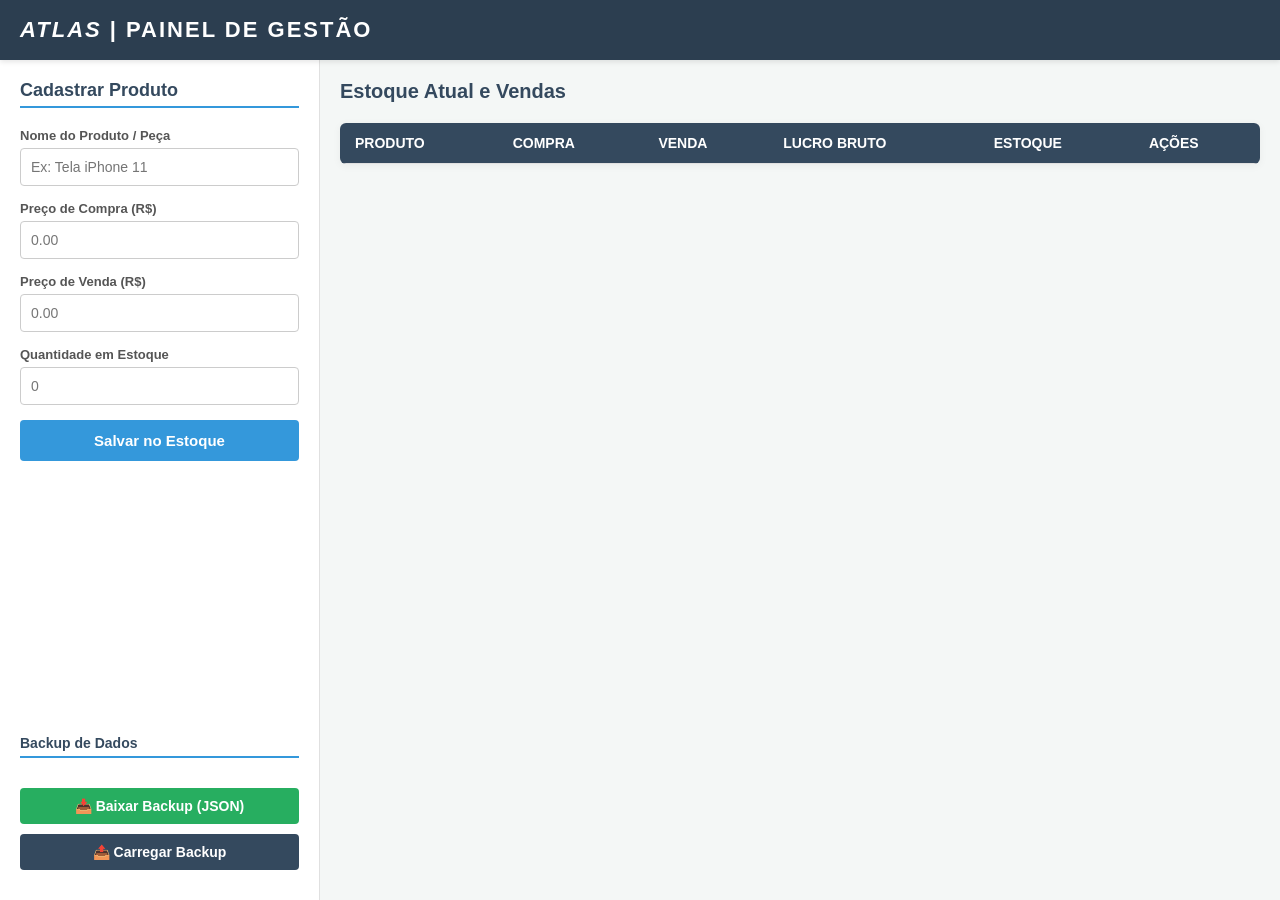
==== gestao.html @ 3292a076 "Add initial HTML structure for management panel" ====
<!DOCTYPE html>
<html lang="pt-BR">
<head>
    <meta charset="UTF-8">
    <meta name="viewport" content="width=device-width, initial-scale=1.0">
    <title>Atlas - Painel de Gestão (Local)</title>
    <style>
        :root {
            --bg-color: #f4f7f6;
            --sidebar-bg: #ffffff;
            --primary-color: #2c3e50;
            --secondary-color: #34495e;
            --accent-color: #3498db;
            --success-color: #27ae60;
            --danger-color: #e74c3c;
            --text-main: #333333;
            --border-color: #e0e0e0;
        }

        * { margin: 0; padding: 0; box-sizing: border-box; font-family: 'Segoe UI', Tahoma, Geneva, Verdana, sans-serif; }
        
        body { background-color: var(--bg-color); color: var(--text-main); display: flex; height: 100vh; overflow: hidden; }

        header { 
            position: absolute; top: 0; left: 0; right: 0; height: 60px; 
            background-color: var(--primary-color); color: white; 
            display: flex; align-items: center; justify-content: space-between; padding: 0 20px; 
            box-shadow: 0 2px 5px rgba(0,0,0,0.1); z-index: 10;
        }
        header h1 { font-size: 22px; letter-spacing: 2px; text-transform: uppercase; }
        .logo-text { font-weight: bold; font-style: italic; }

        .dashboard { display: flex; width: 100%; margin-top: 60px; height: calc(100vh - 60px); }

        .sidebar { 
            width: 320px; background-color: var(--sidebar-bg); padding: 20px; 
            border-right: 1px solid var(--border-color); overflow-y: auto; display: flex; flex-direction: column;
        }
        
        .sidebar h2 { font-size: 18px; margin-bottom: 20px; color: var(--secondary-color); border-bottom: 2px solid var(--accent-color); padding-bottom: 5px; }
        
        .form-group { margin-bottom: 15px; }
        .form-group label { display: block; font-size: 13px; font-weight: 600; margin-bottom: 5px; color: #555; }
        .form-group input { width: 100%; padding: 10px; border: 1px solid #ccc; border-radius: 4px; font-size: 14px; }
        
        button { border: none; border-radius: 4px; font-size: 14px; font-weight: bold; cursor: pointer; transition: 0.3s; padding: 10px; color: white; width: 100%; margin-bottom: 10px;}
        .btn-save { background-color: var(--accent-color); padding: 12px; font-size: 15px; }
        .btn-save:hover { background-color: #2980b9; }
        .btn-export { background-color: var(--success-color); margin-top: 20px;}
        .btn-import { background-color: var(--secondary-color); }
        .btn-delete { background-color: var(--danger-color); width: auto; padding: 6px 10px; font-size: 12px;}

        .main-content { flex: 1; padding: 20px; overflow-y: auto; }
        .main-content h2 { font-size: 20px; margin-bottom: 20px; color: var(--secondary-color); }

        .table-container { background: white; border-radius: 6px; box-shadow: 0 2px 8px rgba(0,0,0,0.05); overflow: hidden; }
        table { width: 100%; border-collapse: collapse; text-align: left; }
        thead { background-color: var(--secondary-color); color: white; }
        th, td { padding: 12px 15px; border-bottom: 1px solid var(--border-color); }
        th { font-size: 14px; font-weight: 600; text-transform: uppercase; }
        td { font-size: 14px; vertical-align: middle; }
        tr:hover { background-color: #f9f9f9; }

        .sell-action { display: flex; gap: 10px; align-items: center; }
        .sell-action input { width: 60px; padding: 6px; border: 1px solid #ccc; border-radius: 4px; }
        .sell-action button { background-color: var(--success-color); width: auto; padding: 6px 12px; margin: 0; }
        
        .estoque-baixo { color: #e74c3c; font-weight: bold; }
    </style>
</head>
<body>

    <header>
        <h1><span class="logo-text">ATLAS</span> | Painel de Gestão</h1>
    </header>

    <div class="dashboard">
        <aside class="sidebar">
            <h2>Cadastrar Produto</h2>
            <div class="form-group">
                <label>Nome do Produto / Peça</label>
                <input type="text" id="nome" placeholder="Ex: Tela iPhone 11" required>
            </div>
            <div class="form-group">
                <label>Preço de Compra (R$)</label>
                <input type="number" id="preco_compra" placeholder="0.00" step="0.01" required>
            </div>
            <div class="form-group">
                <label>Preço de Venda (R$)</label>
                <input type="number" id="preco_venda" placeholder="0.00" step="0.01" required>
            </div>
            <div class="form-group">
                <label>Quantidade em Estoque</label>
                <input type="number" id="estoque" placeholder="0" required>
            </div>
            <button class="btn-save" onclick="cadastrarProduto()">Salvar no Estoque</button>

            <div style="margin-top: auto;">
                <h2 style="font-size: 14px; margin-bottom: 10px; margin-top: 20px;">Backup de Dados</h2>
                <button class="btn-export" onclick="exportarDados()">📥 Baixar Backup (JSON)</button>
                <input type="file" id="importFile" style="display: none;" accept=".json" onchange="importarDados(event)">
                <button class="btn-import" onclick="document.getElementById('importFile').click()">📤 Carregar Backup</button>
            </div>
        </aside>

        <main class="main-content">
            <h2>Estoque Atual e Vendas</h2>
            <div class="table-container">
                <table>
                    <thead>
                        <tr>
                            <th>Produto</th>
                            <th>Compra</th>
                            <th>Venda</th>
                            <th>Lucro Bruto</th>
                            <th>Estoque</th>
                            <th>Ações</th>
                        </tr>
                    </thead>
                    <tbody id="tabela-produtos">
                        <!-- Itens renderizados via JS -->
                    </tbody>
                </table>
            </div>
        </main>
    </div>

    <script>
        // Inicializa a lista de produtos puxando do navegador ou cria uma lista vazia
        let produtos = JSON.parse(localStorage.getItem('atlas_produtos')) || [];

        function salvarNoNavegador() {
            localStorage.setItem('atlas_produtos', JSON.stringify(produtos));
        }

        function carregarProdutos() {
            const tbody = document.getElementById('tabela-produtos');
            tbody.innerHTML = '';
            
            produtos.forEach(p => {
                const lucro = p.preco_venda - p.preco_compra;
                const classEstoque = p.estoque <= 2 ? 'estoque-baixo' : '';

                tbody.innerHTML += `
                    <tr>
                        <td><strong>${p.nome}</strong></td>
                        <td>R$ ${parseFloat(p.preco_compra).toFixed(2)}</td>
                        <td>R$ ${parseFloat(p.preco_venda).toFixed(2)}</td>
                        <td style="color: #27ae60; font-weight: bold;">R$ ${lucro.toFixed(2)}</td>
                        <td class="${classEstoque}">${p.estoque} un.</td>
                        <td>
                            <div class="sell-action">
                                <input type="number" id="qtd-${p.id}" value="1" min="1" max="${p.estoque}">
                                <button onclick="venderProduto(${p.id})">Baixa</button>
                                <button class="btn-delete" onclick="excluirProduto(${p.id})">Excluir</button>
                            </div>
                        </td>
                    </tr>
                `;
            });
        }

        function cadastrarProduto() {
            const nome = document.getElementById('nome').value;
            const preco_compra = document.getElementById('preco_compra').value;
            const preco_venda = document.getElementById('preco_venda').value;
            const estoque = document.getElementById('estoque').value;

            if(!nome || !preco_compra || !preco_venda || !estoque) return alert("Preencha todos os campos!");

            const novoProduto = {
                id: Date.now(), // Gera um ID único baseado na data/hora
                nome,
                preco_compra: parseFloat(preco_compra),
                preco_venda: parseFloat(preco_venda),
                estoque: parseInt(estoque)
            };

            produtos.push(novoProduto);
            salvarNoNavegador();
            
            document.getElementById('nome').value = '';
            document.getElementById('preco_compra').value = '';
            document.getElementById('preco_venda').value = '';
            document.getElementById('estoque').value = '';
            
            carregarProdutos();
        }

        function venderProduto(id) {
            const quantidade = parseInt(document.getElementById(`qtd-${id}`).value);
            const index = produtos.findIndex(p => p.id === id);
            
            if (produtos[index].estoque < quantidade) {
                return alert("Estoque insuficiente para esta venda!");
            }

            produtos[index].estoque -= quantidade;
            salvarNoNavegador();
            carregarProdutos();
        }

        function excluirProduto(id) {
            if(confirm("Tem certeza que deseja excluir esta peça do sistema?")) {
                produtos = produtos.filter(p => p.id !== id);
                salvarNoNavegador();
                carregarProdutos();
            }
        }

        // --- FUNÇÕES DE BACKUP ---
        function exportarDados() {
            const dataStr = "data:text/json;charset=utf-8," + encodeURIComponent(JSON.stringify(produtos));
            const downloadAnchorNode = document.createElement('a');
            downloadAnchorNode.setAttribute("href", dataStr);
            downloadAnchorNode.setAttribute("download", "atlas_backup_" + new Date().toLocaleDateString('pt-BR').replace(/\//g, '-') + ".json");
            document.body.appendChild(downloadAnchorNode);
            downloadAnchorNode.click();
            downloadAnchorNode.remove();
        }

        function importarDados(event) {
            const file = event.target.files[0];
            if (!file) return;

            const reader = new FileReader();
            reader.onload = function(e) {
                try {
                    const dadosImportados = JSON.parse(e.target.result);
                    if(Array.isArray(dadosImportados)) {
                        produtos = dadosImportados;
                        salvarNoNavegador();
                        carregarProdutos();
                        alert("Backup carregado com sucesso!");
                    } else {
                        alert("Arquivo inválido.");
                    }
                } catch (error) {
                    alert("Erro ao ler o arquivo de backup.");
                }
            };
            reader.readAsText(file);
        }

        // Inicia a tela
        carregarProdutos();
    </script>
</body>
</html>
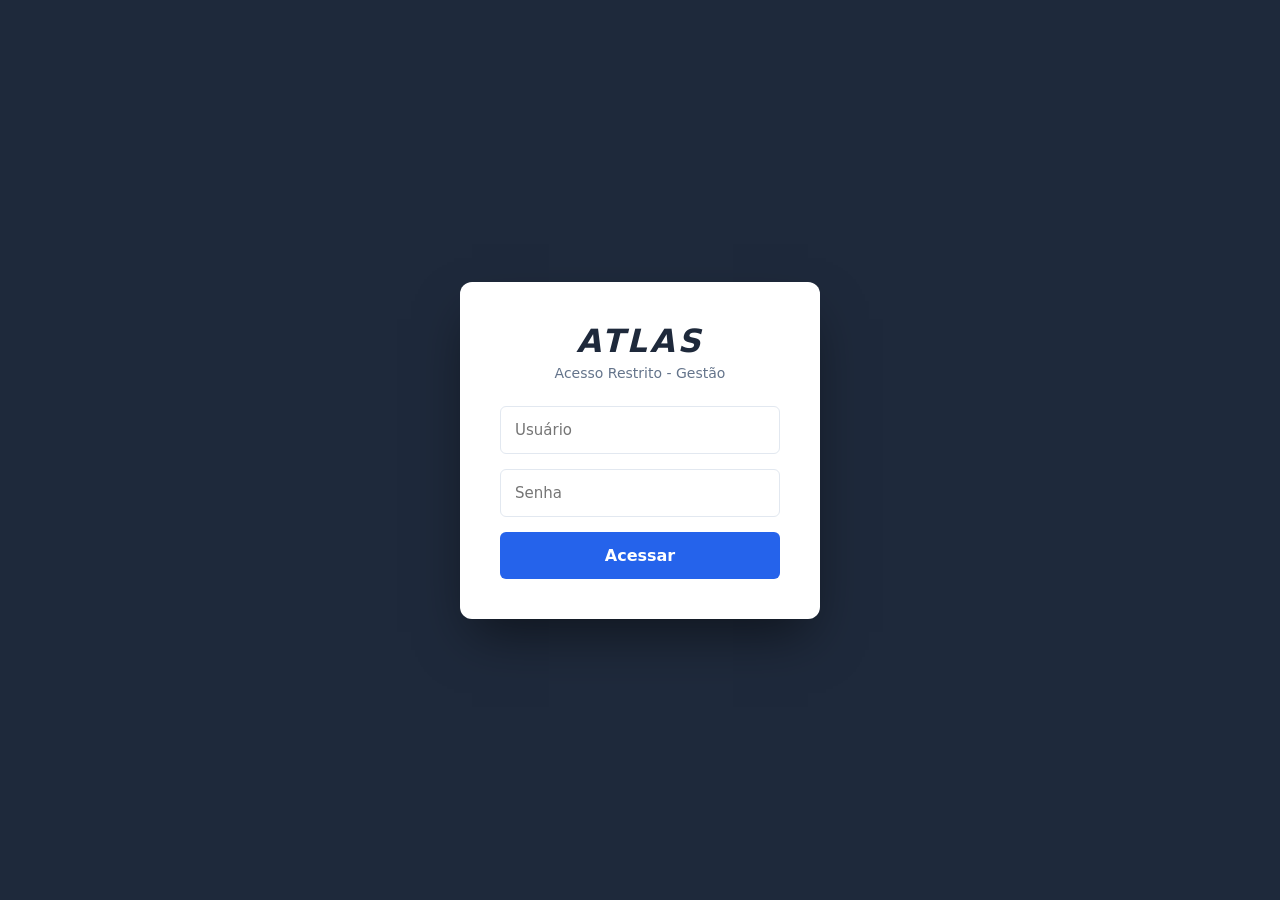
==== commit 533b1eff: "Update gestao.html" ====
--- a/gestao.html
+++ b/gestao.html
@@ -3,247 +3,404 @@
 <head>
     <meta charset="UTF-8">
     <meta name="viewport" content="width=device-width, initial-scale=1.0">
-    <title>Atlas - Painel de Gestão (Local)</title>
+    <title>ATLAS - Painel de Gestão</title>
     <style>
+        /* --- ESTILOS GERAIS E VARIÁVEIS --- */
         :root {
-            --bg-color: #f4f7f6;
-            --sidebar-bg: #ffffff;
-            --primary-color: #2c3e50;
-            --secondary-color: #34495e;
-            --accent-color: #3498db;
-            --success-color: #27ae60;
-            --danger-color: #e74c3c;
-            --text-main: #333333;
-            --border-color: #e0e0e0;
-        }
-
-        * { margin: 0; padding: 0; box-sizing: border-box; font-family: 'Segoe UI', Tahoma, Geneva, Verdana, sans-serif; }
+            --bg-body: #f0f2f5; --sidebar: #ffffff;
+            --primary: #1e293b; --primary-hover: #334155;
+            --accent: #2563eb; --accent-hover: #1d4ed8;
+            --success: #10b981; --warning: #f59e0b; 
+            --danger: #ef4444; --purple: #8b5cf6;
+            --text-main: #334155; --text-light: #64748b;
+            --border: #e2e8f0;
+        }
+        * { margin: 0; padding: 0; box-sizing: border-box; font-family: 'Segoe UI', system-ui, sans-serif; }
+        body { background: var(--bg-body); color: var(--text-main); height: 100vh; overflow: hidden; display: flex; flex-direction: column; }
         
-        body { background-color: var(--bg-color); color: var(--text-main); display: flex; height: 100vh; overflow: hidden; }
-
+        /* --- TELA DE LOGIN --- */
+        #login-screen { 
+            position: fixed; top: 0; left: 0; width: 100%; height: 100%; 
+            background: var(--primary); display: flex; justify-content: center; align-items: center; z-index: 1000;
+        }
+        .login-box { 
+            background: white; padding: 40px; border-radius: 12px; width: 360px; 
+            text-align: center; box-shadow: 0 25px 50px -12px rgba(0,0,0,0.5); 
+        }
+        .login-box h1 { margin-bottom: 5px; color: var(--primary); letter-spacing: 3px; font-weight: 800; font-style: italic; }
+        .login-box p { color: var(--text-light); margin-bottom: 25px; font-size: 14px; }
+        .login-box input { 
+            width: 100%; padding: 14px; margin-bottom: 15px; border: 1px solid var(--border); 
+            border-radius: 6px; font-size: 15px; outline: none; transition: 0.2s;
+        }
+        .login-box input:focus { border-color: var(--accent); }
+        .login-box button { 
+            width: 100%; padding: 14px; background: var(--accent); color: white; border: none; 
+            border-radius: 6px; font-size: 16px; font-weight: bold; cursor: pointer; transition: 0.2s;
+        }
+        .login-box button:hover { background: var(--accent-hover); }
+
+        /* --- CABEÇALHO --- */
+        #app-container { display: none; height: 100%; flex-direction: column; }
         header { 
-            position: absolute; top: 0; left: 0; right: 0; height: 60px; 
-            background-color: var(--primary-color); color: white; 
-            display: flex; align-items: center; justify-content: space-between; padding: 0 20px; 
-            box-shadow: 0 2px 5px rgba(0,0,0,0.1); z-index: 10;
-        }
-        header h1 { font-size: 22px; letter-spacing: 2px; text-transform: uppercase; }
-        .logo-text { font-weight: bold; font-style: italic; }
-
-        .dashboard { display: flex; width: 100%; margin-top: 60px; height: calc(100vh - 60px); }
-
-        .sidebar { 
-            width: 320px; background-color: var(--sidebar-bg); padding: 20px; 
-            border-right: 1px solid var(--border-color); overflow-y: auto; display: flex; flex-direction: column;
-        }
+            background: var(--sidebar); border-bottom: 1px solid var(--border);
+            padding: 15px 25px; display: flex; justify-content: space-between; align-items: center;
+        }
+        .logo { font-size: 22px; font-weight: 800; font-style: italic; color: var(--primary); letter-spacing: 2px;}
+        .tabs { display: flex; gap: 20px; }
+        .tab-btn { 
+            background: none; border: none; font-size: 15px; font-weight: 600; color: var(--text-light); 
+            cursor: pointer; padding: 8px 0; border-bottom: 3px solid transparent; transition: 0.2s;
+        }
+        .tab-btn.active { color: var(--accent); border-bottom-color: var(--accent); }
+        .header-actions button { 
+            padding: 8px 15px; border: none; border-radius: 6px; font-weight: bold; cursor: pointer; margin-left: 10px; font-size: 13px;
+        }
+        .btn-backup { background: var(--primary); color: white; }
+        .btn-logout { background: transparent; color: var(--danger); border: 1px solid var(--danger); }
+
+        /* --- LAYOUT PRINCIPAL --- */
+        .main-content { display: flex; flex: 1; overflow: hidden; }
+        .sidebar { width: 340px; background: var(--sidebar); padding: 25px; border-right: 1px solid var(--border); overflow-y: auto; }
+        .content-area { flex: 1; padding: 25px; overflow-y: auto; background: var(--bg-body); }
         
-        .sidebar h2 { font-size: 18px; margin-bottom: 20px; color: var(--secondary-color); border-bottom: 2px solid var(--accent-color); padding-bottom: 5px; }
+        /* --- FORMULÁRIOS --- */
+        .sidebar h2 { font-size: 18px; margin-bottom: 20px; color: var(--primary); border-bottom: 2px solid var(--border); padding-bottom: 10px; }
+        .form-group { margin-bottom: 16px; }
+        .form-group label { display: block; font-size: 13px; font-weight: 600; margin-bottom: 6px; color: var(--text-main); }
+        .form-group input, .form-group select { 
+            width: 100%; padding: 12px; border: 1px solid var(--border); border-radius: 6px; font-size: 14px; background: #f8fafc; outline: none;
+        }
+        .form-group input:focus, .form-group select:focus { border-color: var(--accent); background: white; }
+        .btn-save { width: 100%; padding: 14px; background: var(--accent); color: white; border: none; border-radius: 6px; font-weight: bold; cursor: pointer; margin-top: 10px; }
+
+        /* --- DASHBOARD IPHONES --- */
+        .metrics-grid { display: grid; grid-template-columns: 1fr 1fr; gap: 20px; margin-bottom: 25px; }
+        .metric-card { background: white; padding: 20px; border-radius: 10px; box-shadow: 0 4px 6px -1px rgba(0,0,0,0.05); border-left: 5px solid var(--text-light); }
+        .metric-card h3 { font-size: 13px; color: var(--text-light); text-transform: uppercase; margin-bottom: 8px; }
+        .metric-card .value { font-size: 26px; font-weight: bold; color: var(--primary); }
+        .metric-investido { border-left-color: var(--warning); }
+        .metric-lucro { border-left-color: var(--success); }
+
+        /* --- TABELAS --- */
+        .table-container { background: white; border-radius: 10px; box-shadow: 0 4px 6px -1px rgba(0,0,0,0.05); overflow: hidden; }
+        table { width: 100%; border-collapse: collapse; text-align: left; }
+        thead { background: #f8fafc; border-bottom: 1px solid var(--border); }
+        th { padding: 15px 20px; font-size: 12px; font-weight: 700; color: var(--text-light); text-transform: uppercase; }
+        td { padding: 15px 20px; font-size: 14px; border-bottom: 1px solid var(--border); vertical-align: middle; }
+        tr:hover { background: #f8fafc; }
         
-        .form-group { margin-bottom: 15px; }
-        .form-group label { display: block; font-size: 13px; font-weight: 600; margin-bottom: 5px; color: #555; }
-        .form-group input { width: 100%; padding: 10px; border: 1px solid #ccc; border-radius: 4px; font-size: 14px; }
+        /* --- BADGES E AÇÕES --- */
+        .badge { padding: 5px 10px; border-radius: 20px; font-size: 12px; font-weight: 700; color: white; display: inline-block; text-align: center;}
+        .bg-correios { background: var(--warning); }
+        .bg-estoque { background: var(--accent); }
+        .bg-anunciado { background: var(--purple); }
+        .bg-vendido { background: var(--success); }
         
-        button { border: none; border-radius: 4px; font-size: 14px; font-weight: bold; cursor: pointer; transition: 0.3s; padding: 10px; color: white; width: 100%; margin-bottom: 10px;}
-        .btn-save { background-color: var(--accent-color); padding: 12px; font-size: 15px; }
-        .btn-save:hover { background-color: #2980b9; }
-        .btn-export { background-color: var(--success-color); margin-top: 20px;}
-        .btn-import { background-color: var(--secondary-color); }
-        .btn-delete { background-color: var(--danger-color); width: auto; padding: 6px 10px; font-size: 12px;}
-
-        .main-content { flex: 1; padding: 20px; overflow-y: auto; }
-        .main-content h2 { font-size: 20px; margin-bottom: 20px; color: var(--secondary-color); }
-
-        .table-container { background: white; border-radius: 6px; box-shadow: 0 2px 8px rgba(0,0,0,0.05); overflow: hidden; }
-        table { width: 100%; border-collapse: collapse; text-align: left; }
-        thead { background-color: var(--secondary-color); color: white; }
-        th, td { padding: 12px 15px; border-bottom: 1px solid var(--border-color); }
-        th { font-size: 14px; font-weight: 600; text-transform: uppercase; }
-        td { font-size: 14px; vertical-align: middle; }
-        tr:hover { background-color: #f9f9f9; }
-
-        .sell-action { display: flex; gap: 10px; align-items: center; }
-        .sell-action input { width: 60px; padding: 6px; border: 1px solid #ccc; border-radius: 4px; }
-        .sell-action button { background-color: var(--success-color); width: auto; padding: 6px 12px; margin: 0; }
-        
-        .estoque-baixo { color: #e74c3c; font-weight: bold; }
+        select.action-select { padding: 6px; border-radius: 4px; border: 1px solid var(--border); font-size: 13px; font-weight: 600; cursor: pointer; }
+        .btn-delete { background: var(--danger); color: white; border: none; padding: 6px 12px; border-radius: 4px; cursor: pointer; font-weight: bold; margin-left: 5px;}
+        .btn-sell { background: var(--success); color: white; border: none; padding: 6px 12px; border-radius: 4px; cursor: pointer; font-weight: bold; }
     </style>
 </head>
 <body>
 
-    <header>
-        <h1><span class="logo-text">ATLAS</span> | Painel de Gestão</h1>
-    </header>
-
-    <div class="dashboard">
-        <aside class="sidebar">
-            <h2>Cadastrar Produto</h2>
-            <div class="form-group">
-                <label>Nome do Produto / Peça</label>
-                <input type="text" id="nome" placeholder="Ex: Tela iPhone 11" required>
+    <!-- 1. TELA DE LOGIN -->
+    <div id="login-screen">
+        <div class="login-box">
+            <h1>ATLAS</h1>
+            <p>Acesso Restrito - Gestão</p>
+            <input type="text" id="user" placeholder="Usuário">
+            <input type="password" id="pass" placeholder="Senha">
+            <button onclick="fazerLogin()">Acessar</button>
+        </div>
+    </div>
+
+    <!-- 2. SISTEMA PRINCIPAL -->
+    <div id="app-container">
+        <header>
+            <div class="logo">ATLAS</div>
+            <div class="tabs">
+                <button class="tab-btn active" onclick="mudarAba('apple')" id="tab-apple">Revenda Apple</button>
+                <button class="tab-btn" onclick="mudarAba('geral')" id="tab-geral">Estoque de Peças</button>
             </div>
-            <div class="form-group">
-                <label>Preço de Compra (R$)</label>
-                <input type="number" id="preco_compra" placeholder="0.00" step="0.01" required>
+            <div class="header-actions">
+                <button class="btn-backup" onclick="fazerBackup()">Fazer Backup (JSON)</button>
+                <button class="btn-logout" onclick="location.reload()">Sair</button>
             </div>
-            <div class="form-group">
-                <label>Preço de Venda (R$)</label>
-                <input type="number" id="preco_venda" placeholder="0.00" step="0.01" required>
+        </header>
+
+        <!-- ABA 1: REVENDA APPLE -->
+        <div class="main-content" id="view-apple">
+            <aside class="sidebar">
+                <h2>Cadastrar iPhone</h2>
+                <div class="form-group"><label>Modelo</label><input type="text" id="ip_modelo" placeholder="Ex: iPhone 13 Pro"></div>
+                <div class="form-group"><label>Capacidade (GB)</label><input type="text" id="ip_cap" placeholder="Ex: 128"></div>
+                <div class="form-group"><label>Valor Pago (R$)</label><input type="number" id="ip_compra" placeholder="0.00" step="0.01"></div>
+                <div class="form-group">
+                    <label>Situação Inicial</label>
+                    <select id="ip_sit">
+                        <option value="Correios">Em trânsito (Correios)</option>
+                        <option value="Estoque" selected>Em Estoque</option>
+                        <option value="Anunciado">Anunciado</option>
+                    </select>
+                </div>
+                <!-- Botão já informa que calcula os 30% -->
+                <button class="btn-save" onclick="cadastrarIphone()">Salvar (Lucro 30% Auto)</button>
+            </aside>
+
+            <div class="content-area">
+                <div class="metrics-grid">
+                    <div class="metric-card metric-investido">
+                        <h3>Capital Parado (Investido)</h3>
+                        <div class="value" id="dash-investido">R$ 0,00</div>
+                    </div>
+                    <div class="metric-card metric-lucro">
+                        <h3>Lucro do Mês (Vendas)</h3>
+                        <div class="value" id="dash-lucro">R$ 0,00</div>
+                    </div>
+                </div>
+
+                <div class="table-container">
+                    <table>
+                        <thead>
+                            <tr><th>Modelo / GB</th><th>Custo</th><th>Venda Sugerida</th><th>Status</th><th>Ações</th></tr>
+                        </thead>
+                        <tbody id="tabela-iphones"></tbody>
+                    </table>
+                </div>
             </div>
-            <div class="form-group">
-                <label>Quantidade em Estoque</label>
-                <input type="number" id="estoque" placeholder="0" required>
+        </div>
+
+        <!-- ABA 2: ESTOQUE GERAL -->
+        <div class="main-content" id="view-geral" style="display: none;">
+            <aside class="sidebar">
+                <h2>Cadastrar Peça</h2>
+                <div class="form-group"><label>Nome da Peça/Serviço</label><input type="text" id="g_nome" placeholder="Ex: SSD 240GB Kingston"></div>
+                <div class="form-group"><label>Custo (R$)</label><input type="number" id="g_compra" placeholder="0.00" step="0.01"></div>
+                <div class="form-group"><label>Preço de Venda (R$)</label><input type="number" id="g_venda" placeholder="0.00" step="0.01"></div>
+                <div class="form-group"><label>Quantidade no Estoque</label><input type="number" id="g_estoque" placeholder="Ex: 5"></div>
+                <button class="btn-save" onclick="cadastrarGeral()">Salvar Produto</button>
+            </aside>
+
+            <div class="content-area">
+                <div class="table-container">
+                    <table>
+                        <thead>
+                            <tr><th>Produto</th><th>Custo</th><th>Venda</th><th>Qtd</th><th>Ações</th></tr>
+                        </thead>
+                        <tbody id="tabela-geral"></tbody>
+                    </table>
+                </div>
             </div>
-            <button class="btn-save" onclick="cadastrarProduto()">Salvar no Estoque</button>
-
-            <div style="margin-top: auto;">
-                <h2 style="font-size: 14px; margin-bottom: 10px; margin-top: 20px;">Backup de Dados</h2>
-                <button class="btn-export" onclick="exportarDados()">📥 Baixar Backup (JSON)</button>
-                <input type="file" id="importFile" style="display: none;" accept=".json" onchange="importarDados(event)">
-                <button class="btn-import" onclick="document.getElementById('importFile').click()">📤 Carregar Backup</button>
-            </div>
-        </aside>
-
-        <main class="main-content">
-            <h2>Estoque Atual e Vendas</h2>
-            <div class="table-container">
-                <table>
-                    <thead>
-                        <tr>
-                            <th>Produto</th>
-                            <th>Compra</th>
-                            <th>Venda</th>
-                            <th>Lucro Bruto</th>
-                            <th>Estoque</th>
-                            <th>Ações</th>
-                        </tr>
-                    </thead>
-                    <tbody id="tabela-produtos">
-                        <!-- Itens renderizados via JS -->
-                    </tbody>
-                </table>
-            </div>
-        </main>
+        </div>
     </div>
 
+    <!-- 3. LÓGICA JAVASCRIPT (LOCALSTORAGE) -->
     <script>
-        // Inicializa a lista de produtos puxando do navegador ou cria uma lista vazia
-        let produtos = JSON.parse(localStorage.getItem('atlas_produtos')) || [];
-
-        function salvarNoNavegador() {
-            localStorage.setItem('atlas_produtos', JSON.stringify(produtos));
-        }
-
-        function carregarProdutos() {
-            const tbody = document.getElementById('tabela-produtos');
+        // Formataador de Dinheiro para Real
+        const formatadorBRL = new Intl.NumberFormat('pt-BR', { style: 'currency', currency: 'BRL' });
+
+        // --- SISTEMA DE LOGIN (Frontend) ---
+        function fazerLogin() {
+            const u = document.getElementById('user').value;
+            const p = document.getElementById('pass').value;
+            // Credenciais fixas de acesso
+            if (u === 'admin' && p === 'atlas26') {
+                document.getElementById('login-screen').style.display = 'none';
+                document.getElementById('app-container').style.display = 'flex';
+                carregarTudo();
+            } else {
+                alert("Acesso Negado. Usuário ou senha incorretos.");
+            }
+        }
+
+        // --- CONTROLE DE ABAS ---
+        function mudarAba(aba) {
+            document.getElementById('view-apple').style.display = aba === 'apple' ? 'flex' : 'none';
+            document.getElementById('view-geral').style.display = aba === 'geral' ? 'flex' : 'none';
+            document.getElementById('tab-apple').classList.toggle('active', aba === 'apple');
+            document.getElementById('tab-geral').classList.toggle('active', aba === 'geral');
+        }
+
+        // --- FUNÇÕES DE BANCO DE DADOS (LOCALSTORAGE) ---
+        function lerDados(chave) {
+            return JSON.parse(localStorage.getItem(chave)) || [];
+        }
+        function salvarDados(chave, dados) {
+            localStorage.setItem(chave, JSON.stringify(dados));
+        }
+
+        function carregarTudo() {
+            renderizarIphones();
+            renderizarGeral();
+        }
+
+        // --- ABA: REVENDA APPLE ---
+        function renderizarIphones() {
+            const iphones = lerDados('atlas_iphones_v1');
+            const tbody = document.getElementById('tabela-iphones');
             tbody.innerHTML = '';
             
-            produtos.forEach(p => {
-                const lucro = p.preco_venda - p.preco_compra;
-                const classEstoque = p.estoque <= 2 ? 'estoque-baixo' : '';
+            let investido = 0;
+            let lucro = 0;
+
+            iphones.forEach((ip, index) => {
+                // Cálculo das métricas
+                if (ip.situacao !== 'Vendido') {
+                    investido += ip.compra;
+                } else {
+                    lucro += (ip.venda - ip.compra);
+                }
+
+                // Configuração das cores do Status
+                let badge = 'bg-estoque';
+                if (ip.situacao === 'Correios') badge = 'bg-correios';
+                if (ip.situacao === 'Anunciado') badge = 'bg-anunciado';
+                if (ip.situacao === 'Vendido') badge = 'bg-vendido';
 
                 tbody.innerHTML += `
                     <tr>
-                        <td><strong>${p.nome}</strong></td>
-                        <td>R$ ${parseFloat(p.preco_compra).toFixed(2)}</td>
-                        <td>R$ ${parseFloat(p.preco_venda).toFixed(2)}</td>
-                        <td style="color: #27ae60; font-weight: bold;">R$ ${lucro.toFixed(2)}</td>
-                        <td class="${classEstoque}">${p.estoque} un.</td>
+                        <td><strong>${ip.modelo}</strong> <span style="color:#64748b; font-size:12px;">(${ip.capacidade}GB)</span></td>
+                        <td>${formatadorBRL.format(ip.compra)}</td>
+                        <td style="color:var(--success); font-weight:bold;">${formatadorBRL.format(ip.venda)}</td>
+                        <td><span class="badge ${badge}">${ip.situacao}</span></td>
                         <td>
-                            <div class="sell-action">
-                                <input type="number" id="qtd-${p.id}" value="1" min="1" max="${p.estoque}">
-                                <button onclick="venderProduto(${p.id})">Baixa</button>
-                                <button class="btn-delete" onclick="excluirProduto(${p.id})">Excluir</button>
-                            </div>
+                            <select class="action-select" onchange="mudarStatusIphone(${index}, this.value)" ${ip.situacao === 'Vendido' ? 'disabled' : ''}>
+                                <option value="">Mover para...</option>
+                                <option value="Correios">Correios</option>
+                                <option value="Estoque">Estoque</option>
+                                <option value="Anunciado">Anunciado</option>
+                                <option value="Vendido">Vendido!</option>
+                            </select>
+                            <button class="btn-delete" onclick="deletarIphone(${index})">X</button>
                         </td>
                     </tr>
                 `;
             });
-        }
-
-        function cadastrarProduto() {
-            const nome = document.getElementById('nome').value;
-            const preco_compra = document.getElementById('preco_compra').value;
-            const preco_venda = document.getElementById('preco_venda').value;
-            const estoque = document.getElementById('estoque').value;
-
-            if(!nome || !preco_compra || !preco_venda || !estoque) return alert("Preencha todos os campos!");
-
-            const novoProduto = {
-                id: Date.now(), // Gera um ID único baseado na data/hora
-                nome,
-                preco_compra: parseFloat(preco_compra),
-                preco_venda: parseFloat(preco_venda),
-                estoque: parseInt(estoque)
-            };
-
-            produtos.push(novoProduto);
-            salvarNoNavegador();
-            
-            document.getElementById('nome').value = '';
-            document.getElementById('preco_compra').value = '';
-            document.getElementById('preco_venda').value = '';
-            document.getElementById('estoque').value = '';
-            
-            carregarProdutos();
-        }
-
-        function venderProduto(id) {
-            const quantidade = parseInt(document.getElementById(`qtd-${id}`).value);
-            const index = produtos.findIndex(p => p.id === id);
-            
-            if (produtos[index].estoque < quantidade) {
-                return alert("Estoque insuficiente para esta venda!");
+
+            // Atualiza o Dashboard
+            document.getElementById('dash-investido').innerText = formatadorBRL.format(investido);
+            document.getElementById('dash-lucro').innerText = formatadorBRL.format(lucro);
+        }
+
+        function cadastrarIphone() {
+            const modelo = document.getElementById('ip_modelo').value;
+            const cap = document.getElementById('ip_cap').value;
+            const compra = parseFloat(document.getElementById('ip_compra').value);
+            const sit = document.getElementById('ip_sit').value;
+
+            if(!modelo || !cap || isNaN(compra)) return alert("Preencha todos os campos do iPhone!");
+
+            const iphones = lerDados('atlas_iphones_v1');
+            
+            // CÁLCULO DE 30% DE LUCRO AUTOMÁTICO
+            const venda = compra * 1.30; 
+
+            iphones.push({ modelo, capacidade: cap, compra, venda, situacao: sit });
+            salvarDados('atlas_iphones_v1', iphones);
+
+            // Limpa form
+            document.getElementById('ip_modelo').value = '';
+            document.getElementById('ip_cap').value = '';
+            document.getElementById('ip_compra').value = '';
+            
+            renderizarIphones();
+        }
+
+        function mudarStatusIphone(index, novoStatus) {
+            if(!novoStatus) return;
+            const iphones = lerDados('atlas_iphones_v1');
+            iphones[index].situacao = novoStatus;
+            salvarDados('atlas_iphones_v1', iphones);
+            renderizarIphones();
+        }
+
+        function deletarIphone(index) {
+            if(confirm("Apagar este registro de iPhone?")) {
+                const iphones = lerDados('atlas_iphones_v1');
+                iphones.splice(index, 1);
+                salvarDados('atlas_iphones_v1', iphones);
+                renderizarIphones();
             }
-
-            produtos[index].estoque -= quantidade;
-            salvarNoNavegador();
-            carregarProdutos();
-        }
-
-        function excluirProduto(id) {
-            if(confirm("Tem certeza que deseja excluir esta peça do sistema?")) {
-                produtos = produtos.filter(p => p.id !== id);
-                salvarNoNavegador();
-                carregarProdutos();
+        }
+
+        // --- ABA: ESTOQUE GERAL ---
+        function renderizarGeral() {
+            const geral = lerDados('atlas_geral_v1');
+            const tbody = document.getElementById('tabela-geral');
+            tbody.innerHTML = '';
+            
+            geral.forEach((p, index) => {
+                tbody.innerHTML += `
+                    <tr>
+                        <td><strong>${p.nome}</strong></td>
+                        <td>${formatadorBRL.format(p.compra)}</td>
+                        <td>${formatadorBRL.format(p.venda)}</td>
+                        <td><strong style="color: ${p.estoque <= 2 ? 'var(--danger)' : 'var(--text-main)'}">${p.estoque}</strong></td>
+                        <td>
+                            <button class="btn-sell" onclick="venderGeral(${index})">Vender ( -1 )</button>
+                            <button class="btn-delete" onclick="deletarGeral(${index})">X</button>
+                        </td>
+                    </tr>
+                `;
+            });
+        }
+
+        function cadastrarGeral() {
+            const nome = document.getElementById('g_nome').value;
+            const compra = parseFloat(document.getElementById('g_compra').value);
+            const venda = parseFloat(document.getElementById('g_venda').value);
+            const estoque = parseInt(document.getElementById('g_estoque').value);
+
+            if(!nome || isNaN(compra) || isNaN(venda) || isNaN(estoque)) return alert("Preencha todos os campos da peça!");
+
+            const geral = lerDados('atlas_geral_v1');
+            geral.push({ nome, compra, venda, estoque });
+            salvarDados('atlas_geral_v1', geral);
+
+            document.getElementById('g_nome').value = '';
+            document.getElementById('g_compra').value = '';
+            document.getElementById('g_venda').value = '';
+            document.getElementById('g_estoque').value = '';
+            
+            renderizarGeral();
+        }
+
+        function venderGeral(index) {
+            const geral = lerDados('atlas_geral_v1');
+            if (geral[index].estoque > 0) {
+                geral[index].estoque -= 1;
+                salvarDados('atlas_geral_v1', geral);
+                renderizarGeral();
+            } else {
+                alert("Estoque zerado!");
             }
         }
 
-        // --- FUNÇÕES DE BACKUP ---
-        function exportarDados() {
-            const dataStr = "data:text/json;charset=utf-8," + encodeURIComponent(JSON.stringify(produtos));
-            const downloadAnchorNode = document.createElement('a');
-            downloadAnchorNode.setAttribute("href", dataStr);
-            downloadAnchorNode.setAttribute("download", "atlas_backup_" + new Date().toLocaleDateString('pt-BR').replace(/\//g, '-') + ".json");
-            document.body.appendChild(downloadAnchorNode);
-            downloadAnchorNode.click();
-            downloadAnchorNode.remove();
-        }
-
-        function importarDados(event) {
-            const file = event.target.files[0];
-            if (!file) return;
-
-            const reader = new FileReader();
-            reader.onload = function(e) {
-                try {
-                    const dadosImportados = JSON.parse(e.target.result);
-                    if(Array.isArray(dadosImportados)) {
-                        produtos = dadosImportados;
-                        salvarNoNavegador();
-                        carregarProdutos();
-                        alert("Backup carregado com sucesso!");
-                    } else {
-                        alert("Arquivo inválido.");
-                    }
-                } catch (error) {
-                    alert("Erro ao ler o arquivo de backup.");
-                }
-            };
-            reader.readAsText(file);
-        }
-
-        // Inicia a tela
-        carregarProdutos();
+        function deletarGeral(index) {
+            if(confirm("Apagar esta peça do estoque?")) {
+                const geral = lerDados('atlas_geral_v1');
+                geral.splice(index, 1);
+                salvarDados('atlas_geral_v1', geral);
+                renderizarGeral();
+            }
+        }
+
+        // --- SISTEMA DE BACKUP ---
+        function fazerBackup() {
+            const iphones = localStorage.getItem('atlas_iphones_v1') || '[]';
+            const geral = localStorage.getItem('atlas_geral_v1') || '[]';
+            const dadosBackup = `{ "iphones": ${iphones}, "geral": ${geral} }`;
+            
+            const blob = new Blob([dadosBackup], { type: "application/json" });
+            const url = URL.createObjectURL(blob);
+            const a = document.createElement("a");
+            a.href = url;
+            const dataHoje = new Date().toLocaleDateString('pt-BR').replace(/\//g, '-');
+            a.download = `Atlas_Backup_${dataHoje}.json`;
+            a.click();
+            URL.revokeObjectURL(url);
+        }
     </script>
 </body>
 </html>
